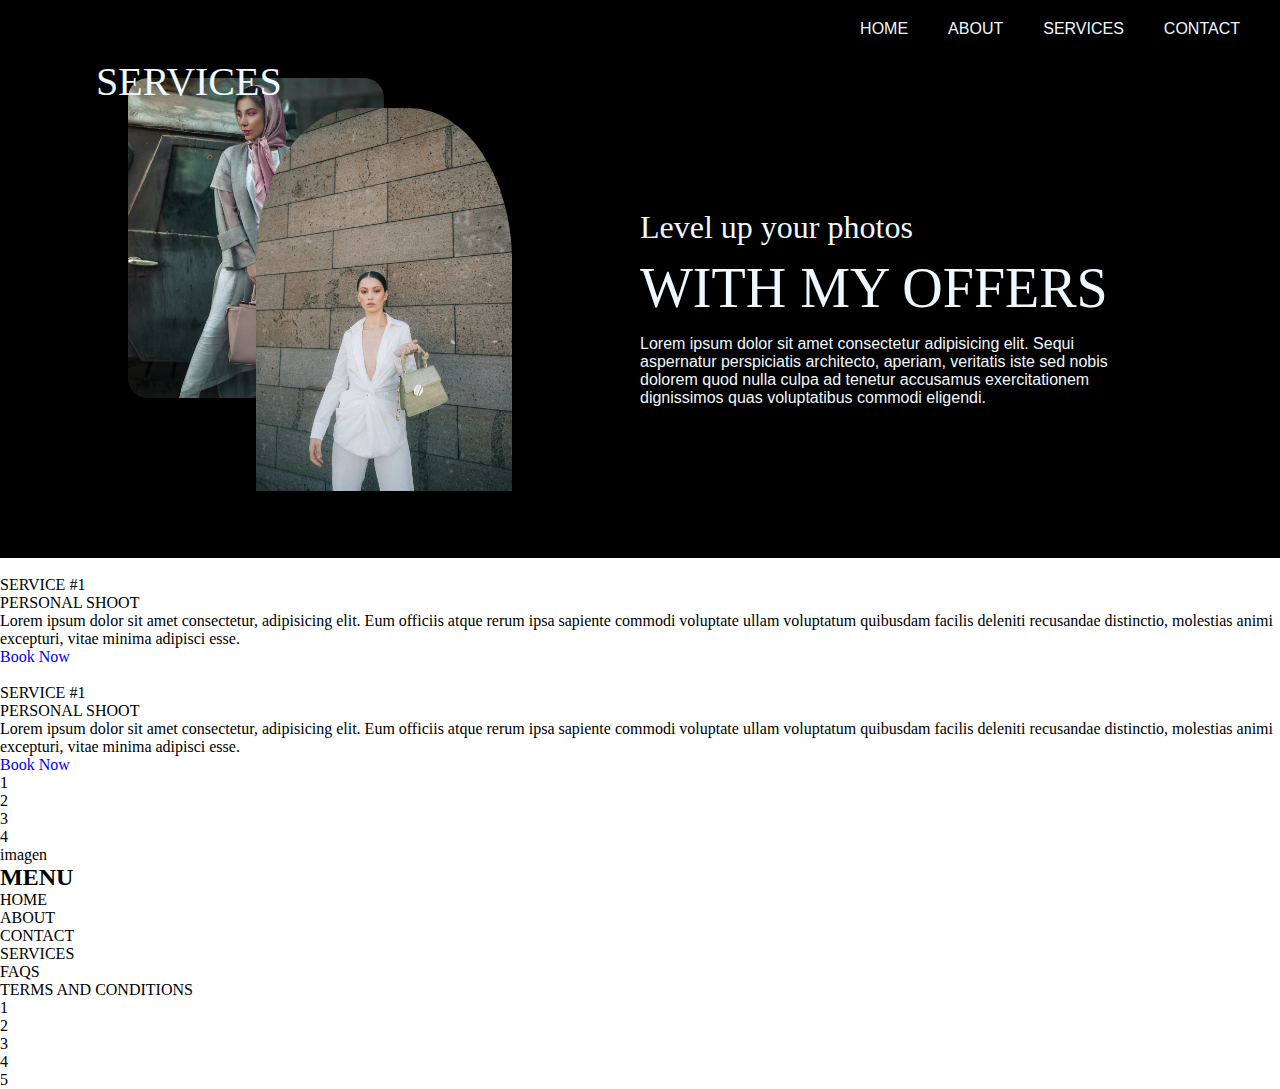
==== page2.html @ 95274232 "Agregamos una nueva pagina" ====
<!DOCTYPE html>
<html lang="en">
<head>
    <meta charset="UTF-8">
    <meta name="viewport" content="width=device-width, initial-scale=1.0">
    <title>Document</title>
    <link rel="stylesheet" href="./Css/page2.css">
</head>
<body>
    <div class="container">
        <header>
            <nav>
                <ul>
                    <li><a href="#">HOME</a></li>
                    <li><a href="#">ABOUT</a></li>
                    <li><a href="#">SERVICES</a></li>
                    <li><a href="#">CONTACT</a></li>
                </ul>
            </nav>

            <div class="contenedor">
                <div class="imagenes">
                    <img src="./imagenes/4.jpg" class="imagen1">
                    <h2>SERVICES</h2>
                    <img src="./imagenes/8.jpg" class="imagen2">
                </div>

                <div class="contenedorTexto">
                    <h2>Level up your photos</h2>
                    <p class="offers">WITH MY OFFERS</p>

                    <p class="info">
                        Lorem ipsum dolor sit amet consectetur adipisicing elit. 
                        Sequi aspernatur perspiciatis architecto, aperiam, 
                        veritatis iste sed nobis dolorem quod nulla culpa ad
                        tenetur accusamus exercitationem dignissimos quas voluptatibus commodi eligendi.
                    </p>
                </div>
            </div>
        </header>

        <main>
            <section class="section1">
                <div>
                    <img src="" alt="">
                </div>
                <div>
                    <p>SERVICE #1</p>
                    <p>PERSONAL SHOOT</p>
                    <p>Lorem ipsum dolor sit amet consectetur, adipisicing elit. 
                        Eum officiis atque rerum ipsa sapiente commodi voluptate 
                        ullam voluptatum quibusdam facilis deleniti recusandae distinctio, 
                        molestias animi excepturi, vitae minima adipisci esse.
                    </p>
                    <a href="#">Book Now</a>
                </div>
                <div>
                    <img src="" alt="">
                </div>
                <div>
                    <p>SERVICE #1</p>
                    <p>PERSONAL SHOOT</p>
                    <p>Lorem ipsum dolor sit amet consectetur, adipisicing elit. 
                        Eum officiis atque rerum ipsa sapiente commodi voluptate 
                        ullam voluptatum quibusdam facilis deleniti recusandae distinctio, 
                        molestias animi excepturi, vitae minima adipisci esse.
                    </p>
                    <a href="#">Book Now</a>
                </div>
            </section>

            <section>
                <div>1</div>
                <div>2</div>
                <div>3</div>
                <div>4</div>
            </section>
        </main>

        <footer>
            <div>imagen</div>
            <div>
                <h2>MENU</h2>
                <ul>
                    <li>HOME</li>
                    <li>ABOUT</li>
                    <li>CONTACT</li>
                    <li>SERVICES</li>
                    <li>FAQS</li>
                    <li>TERMS AND CONDITIONS</li>
                </ul>
            </div>
            <div>
                <ul>
                    <li><a href="#"></a>1</li>
                    <li><a href="#"></a>2</li>
                    <li><a href="#"></a>3</li>
                    <li><a href="#"></a>4</li>
                    <li><a href="#"></a>5</li>
                </ul>
            </div>
        </footer>
    </div>
</body>
</html>
---- Css/page2.css ----
*{
    padding: 0;
    margin: 0;
    list-style-type: none;
    text-decoration: none;
}

header{
    background-color: black;
}

nav ul{
    display: flex;
    justify-content: right;
    padding: 10px;
}

nav ul li{
    padding: 10px;
    margin-right: 20px;
}

nav ul li a{
    display: block;
    color: aliceblue;
    font-family: 'Franklin Gothic Medium', 'Arial Narrow', Arial, sans-serif;
}

.contenedor{
    height: 500px;
    display: flex;
    color: aliceblue;
}

.imagenes{
    width: 50%;
    position: relative;
}

.imagenes h2{
    position: absolute;
    left: 15%;
    font-size: 2.5em;
    font-family: 'Times New Roman', Times, serif;
    font-weight: lighter;
}

.imagenes img{
    width: 40%;
    position: absolute;
}

.imagen1{
    top: 20px;
    left: 20%;
    border-radius: 20px;
}

.imagen2{
    right: 20%;
    top: 10%;
    border-top-left-radius: 40%;
    border-top-right-radius: 40%;
    object-fit: contain;
}

.contenedorTexto{
    width: 50% ;
    display: flex;
    flex-direction: column;
    justify-content: center;
}

.contenedorTexto h2{
    font-family: 'Times New Roman', Times, serif;
    font-weight: lighter;
    font-size: 2em;
    margin-bottom: 10px;
}

.offers{
    font-family: 'Times New Roman', Times, serif;
    font-weight: lighter;
    font-size: 3.5em;
    margin-bottom: 15px;
}

.info{
    width: 500px;
    font-family: 'Gill Sans', 'Gill Sans MT', Calibri, 'Trebuchet MS', sans-serif;
}

.section1{
    display: grid;
}
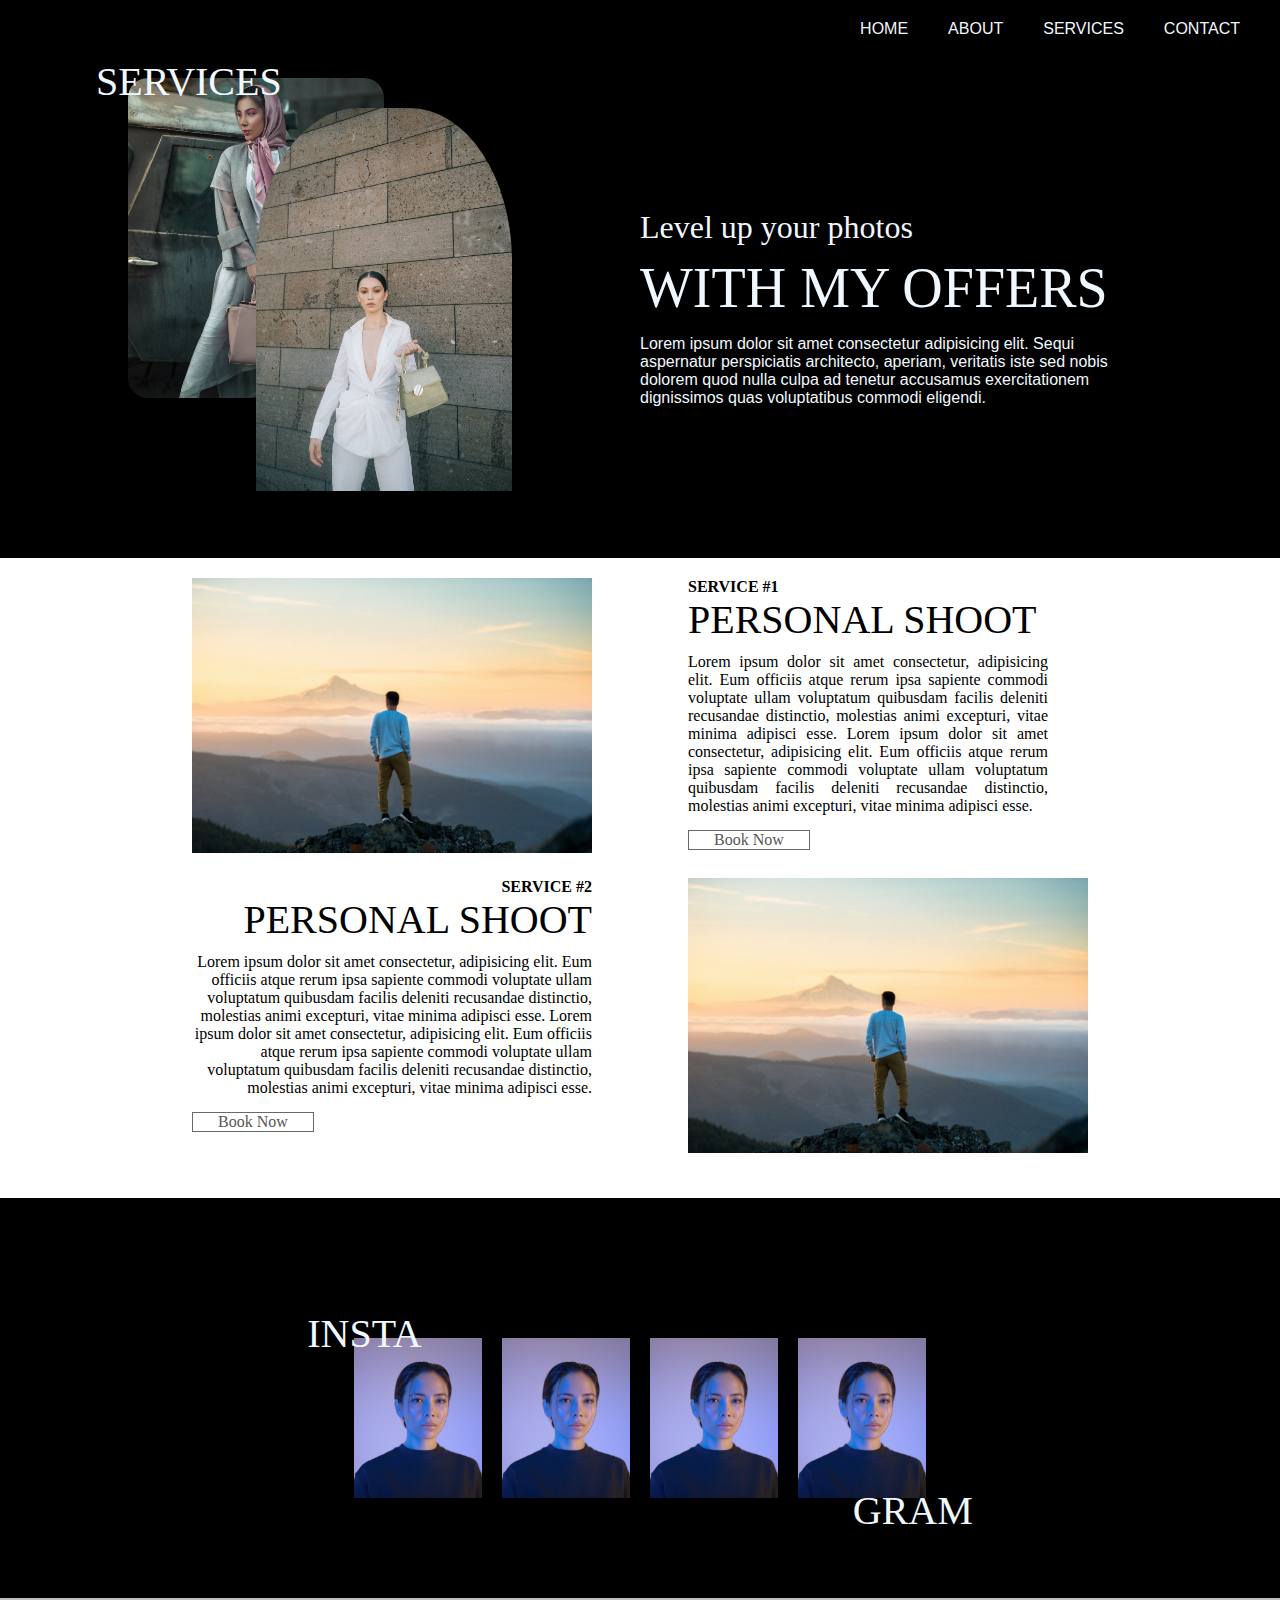
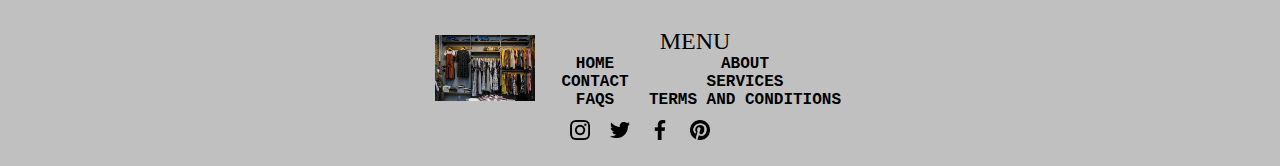
==== commit 8578e2de: "Agreamos cambios a la segunda pagina" ====
--- a/page2.html
+++ b/page2.html
@@ -42,44 +42,66 @@
         <main>
             <section class="section1">
                 <div>
-                    <img src="" alt="">
+                    <img src="imagenes/13.jpg" alt="">
                 </div>
                 <div>
-                    <p>SERVICE #1</p>
-                    <p>PERSONAL SHOOT</p>
-                    <p>Lorem ipsum dolor sit amet consectetur, adipisicing elit. 
+                    <p class="service">SERVICE #1</p>
+                    <p class="personalShoot">PERSONAL SHOOT</p>
+                    <p class="textoPersonalShoot">Lorem ipsum dolor sit amet consectetur, adipisicing elit. 
+                        Eum officiis atque rerum ipsa sapiente commodi voluptate 
+                        ullam voluptatum quibusdam facilis deleniti recusandae distinctio, 
+                        molestias animi excepturi, vitae minima adipisci esse.
+                        Lorem ipsum dolor sit amet consectetur, adipisicing elit. 
                         Eum officiis atque rerum ipsa sapiente commodi voluptate 
                         ullam voluptatum quibusdam facilis deleniti recusandae distinctio, 
                         molestias animi excepturi, vitae minima adipisci esse.
                     </p>
-                    <a href="#">Book Now</a>
+                    <a href="#" class="bookNow">Book Now</a>
                 </div>
                 <div>
-                    <img src="" alt="">
-                </div>
-                <div>
-                    <p>SERVICE #1</p>
-                    <p>PERSONAL SHOOT</p>
-                    <p>Lorem ipsum dolor sit amet consectetur, adipisicing elit. 
+                    <p class="service2">SERVICE #2</p>
+                    <p class="personalShoot2">PERSONAL SHOOT</p>
+                    <p class="textoPersonalShoot2">Lorem ipsum dolor sit amet consectetur, adipisicing elit. 
+                        Eum officiis atque rerum ipsa sapiente commodi voluptate 
+                        ullam voluptatum quibusdam facilis deleniti recusandae distinctio, 
+                        molestias animi excepturi, vitae minima adipisci esse.
+                        Lorem ipsum dolor sit amet consectetur, adipisicing elit. 
                         Eum officiis atque rerum ipsa sapiente commodi voluptate 
                         ullam voluptatum quibusdam facilis deleniti recusandae distinctio, 
                         molestias animi excepturi, vitae minima adipisci esse.
                     </p>
-                    <a href="#">Book Now</a>
+                    <a href="#" class="bookNow">Book Now</a>
+                </div>
+
+                <div>
+                    <img src="imagenes/13.jpg" alt="">
                 </div>
             </section>
 
-            <section>
-                <div>1</div>
-                <div>2</div>
-                <div>3</div>
-                <div>4</div>
+            <section class="section2">
+                <p class="insta">INSTA</p>
+                <P class="gram">GRAM</P>
+                <div>
+                    <img src="imagenes/12.jpg" alt="">
+                </div>
+                <div>
+                    <img src="imagenes/12.jpg" alt="">
+                </div>
+                <div>
+                    <img src="imagenes/12.jpg" alt="">
+                </div>
+                <div>
+                    <img src="imagenes/12.jpg" alt="">
+                </div>
+
             </section>
         </main>
 
         <footer>
-            <div>imagen</div>
-            <div>
+
+            <img src="./imagenes/1.jpg" alt="">
+            
+            <div class="menuFooter">
                 <h2>MENU</h2>
                 <ul>
                     <li>HOME</li>
@@ -90,13 +112,28 @@
                     <li>TERMS AND CONDITIONS</li>
                 </ul>
             </div>
-            <div>
+            <div class="socialNetwork">
                 <ul>
-                    <li><a href="#"></a>1</li>
-                    <li><a href="#"></a>2</li>
-                    <li><a href="#"></a>3</li>
-                    <li><a href="#"></a>4</li>
-                    <li><a href="#"></a>5</li>
+                    <li>
+                        <a href="#">
+                            <img src="./imagenes/icons/instagram.png" alt="">
+                        </a>
+                    </li>
+                    <li>
+                        <a href="#">
+                            <img src="./imagenes/icons/gorjeo.png" alt="">
+                        </a>
+                    </li>
+                    <li>
+                        <a href="#">
+                            <img src="./imagenes/icons/simbolo-de-la-aplicacion-de-facebook.png" alt="">
+                        </a>
+                    </li>
+                    <li>
+                        <a href="#">
+                            <img src="./imagenes/icons/logotipo-de-pinterest.png" alt="">
+                        </a>
+                    </li>
                 </ul>
             </div>
         </footer>
--- a/Css/page2.css
+++ b/Css/page2.css
@@ -91,5 +91,143 @@
 }
 
 .section1{
+    width: 70%;
+    margin: 0 auto;
+    padding: 20px;
     display: grid;
+    grid-template-columns: 400px 400px;
+    grid-template-rows: 300px 300px;
+    justify-content: space-between;
+} 
+
+.service{
+    font-weight: bold;
+}
+
+.personalShoot{
+    font-size: 2.5em;
+    font-family: Cambria, Cochin, Georgia, Times, 'Times New Roman', serif;
+    margin-bottom: 10px;
+}
+
+.textoPersonalShoot{
+    width: 90%;
+    text-align: justify;
+}
+
+.bookNow{
+    display: block;
+    margin-top: 15px;
+    border: 1px solid rgb(105, 105, 105);
+    width: 25%;
+    padding: 0px 10px;
+    text-align: center;
+    color: #575656;
+}
+
+.service2{
+    font-weight: bold;
+    text-align: right;
+}
+
+.personalShoot2{
+    font-size: 2.5em;
+    font-family: Cambria, Cochin, Georgia, Times, 'Times New Roman', serif;
+    margin-bottom: 10px;
+    text-align: end;
+}
+
+.textoPersonalShoot2{    
+    text-align: end;
+}
+
+.section1 img{
+    width: 400px;
+}
+
+.section2{
+    background-color: black;
+    color: aliceblue;
+    display: flex;
+    position: relative;
+    justify-content: center;
+    align-items: center;
+    height: 400px;
+}
+
+.section2 div{
+    width: 10%;
+    height: 120px;
+    background-color: #575656;
+    margin: 10px;
+}
+
+.insta{
+    position: absolute;
+    top: 28%;
+    left: 24%;
+    font-size: 2.5em;
+}
+
+.gram{
+    position: absolute;
+    font-size: 2.5em;
+    bottom: 16%;
+    right: 24%;
+}
+
+.section2 div img{
+    width: 100%;
+}
+
+footer{
+    background-color: #c0c0c0;
+    display: grid;
+    grid-template-columns: 110px 300px;
+    grid-template-rows: 100px;
+    grid-template-areas:
+     "imagen menu menu"
+     "lista lista lista";
+    justify-content: center;
+    align-items: center;
+    padding: 20px 0;
+}
+
+footer img{
+    width: 100px;
+}
+
+.menuFooter h2{
+    text-align: center;
+    font-family: Georgia, 'Times New Roman', Times, serif;
+    font-weight: lighter;
+}
+.menuFooter{
+    grid-area: menu;
+    text-align: center;
+    font-family: 'Courier New', Courier, monospace;
+    font-weight: bold;
+}
+
+.menuFooter ul{
+    display: grid;
+    grid-template-columns: 1fr 2fr;
+}
+
+.socialNetwork{
+    grid-area: lista;
+}
+
+.socialNetwork ul{
+    display: flex;
+    justify-content: center;
+}
+
+.socialNetwork a{
+    display: block;
+    margin: 2px 10px;
+}
+
+.socialNetwork img{
+    width: 20px;
 }